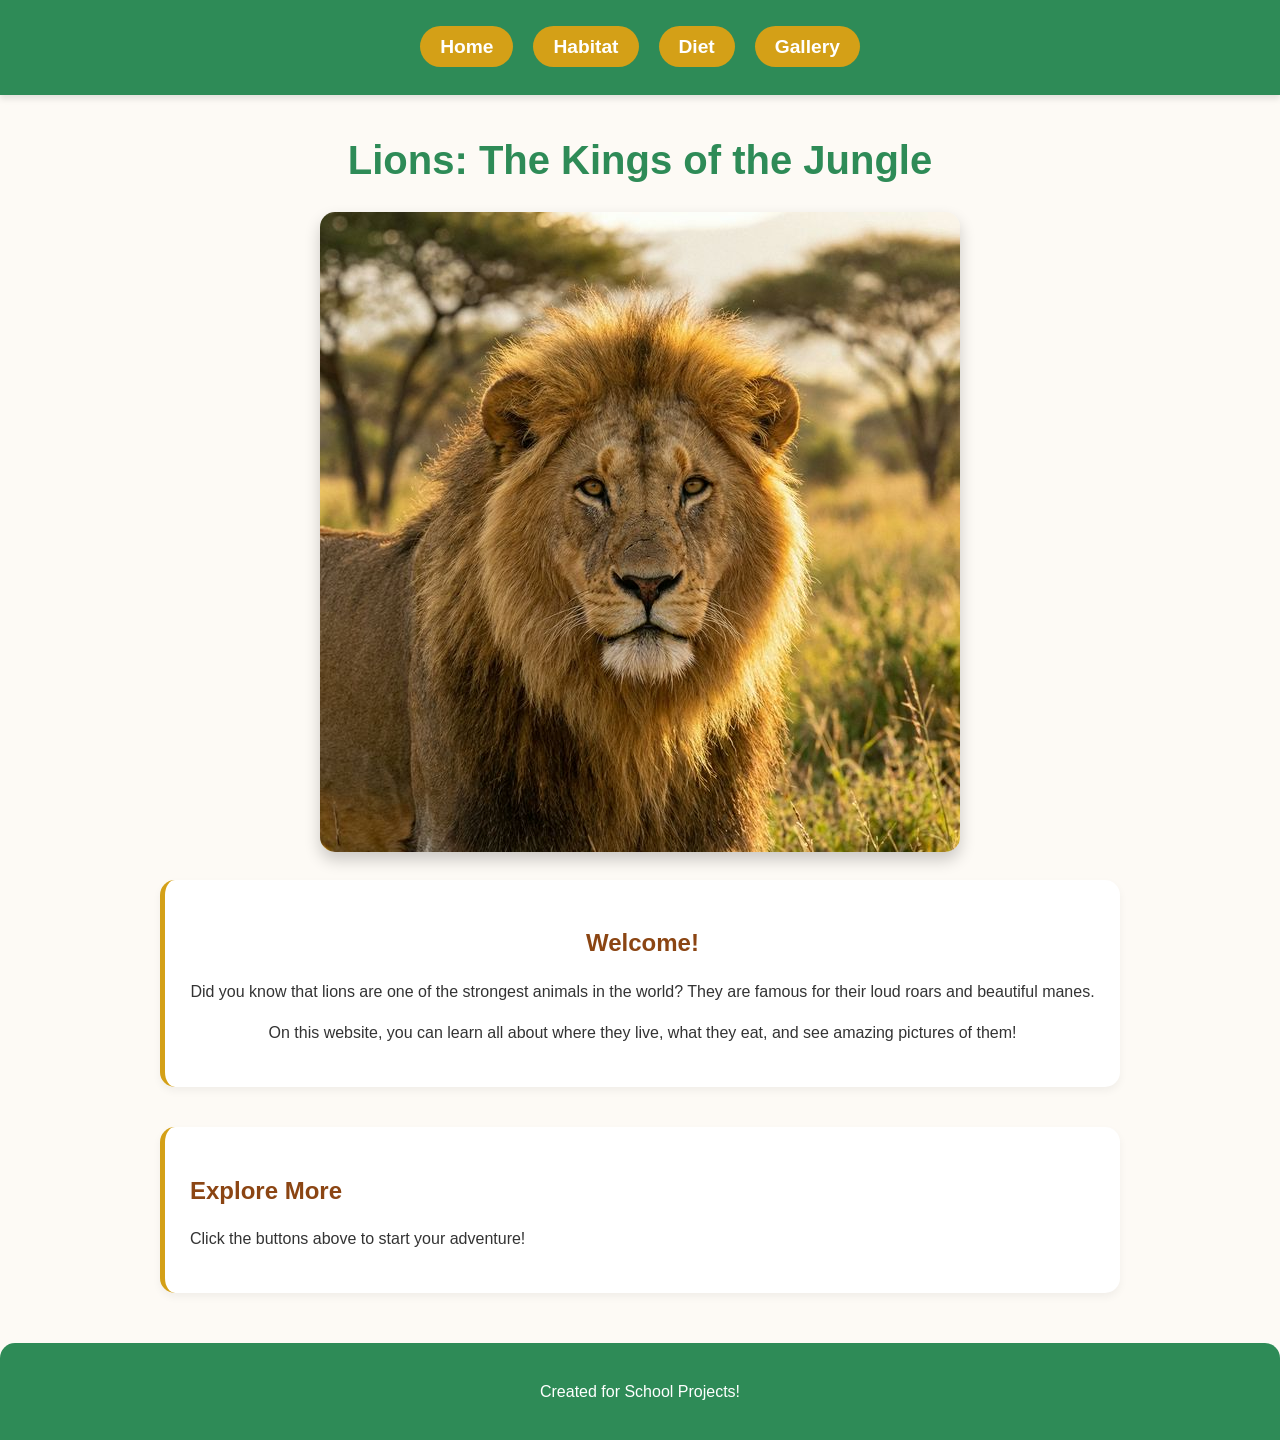
==== index.html @ 5380c9ce "Initial commit: Lion Website" ====
<!DOCTYPE html>
<html lang="en">

<head>
    <meta charset="UTF-8">
    <meta name="viewport" content="width=device-width, initial-scale=1.0">
    <title>Lions: Kings of the Jungle</title>
    <link rel="stylesheet" href="styles.css">
</head>

<body>

    <header>
        <nav>
            <ul>
                <li><a href="index.html">Home</a></li>
                <li><a href="habitat.html">Habitat</a></li>
                <li><a href="diet.html">Diet</a></li>
                <li><a href="gallery.html">Gallery</a></li>
            </ul>
        </nav>
    </header>

    <main>
        <section class="hero">
            <h1>Lions: The Kings of the Jungle</h1>
            <!-- Image to be generated: realistic_lion_hero -->
            <img src="images/lion_hero.png" alt="A majestic male lion with a big mane looking at the camera">
            <div class="content-section">
                <h2>Welcome!</h2>
                <p>Did you know that lions are one of the strongest animals in the world? They are famous for their loud
                    roars and beautiful manes.</p>
                <p>On this website, you can learn all about where they live, what they eat, and see amazing pictures of
                    them!</p>
            </div>
        </section>

        <div class="content-section">
            <h2>Explore More</h2>
            <p>Click the buttons above to start your adventure!</p>
        </div>
    </main>

    <footer>
        <p>Created for School Projects!</p>
    </footer>

    <script src="scripts.js"></script>
</body>

</html>
---- styles.css ----
:root {
    --primary-color: #d4a017; /* Lion Gold */
    --secondary-color: #2e8b57; /* Nature Green */
    --accent-color: #8b4513; /* Earth Brown */
    --text-color: #333;
    --background-color: #fdfaf5; /* Warm clear off-white */
    --font-heading: 'Verdana', sans-serif; /* Clean, readable */
    --font-body: 'Arial', sans-serif;
}

* {
    box-sizing: border-box;
}

body {
    font-family: var(--font-body);
    background-color: var(--background-color);
    color: var(--text-color);
    margin: 0;
    padding: 0;
    line-height: 1.6;
}

h1, h2, h3 {
    font-family: var(--font-heading);
    color: var(--accent-color);
    margin-bottom: 0.5em;
}

h1 {
    font-size: 2.5rem;
    text-align: center;
    color: var(--secondary-color);
}

header {
    background-color: var(--secondary-color);
    padding: 1rem;
    text-align: center;
    box-shadow: 0 4px 6px rgba(0,0,0,0.1);
}

nav ul {
    list-style: none;
    padding: 0;
    display: flex;
    justify-content: center;
    gap: 20px;
    flex-wrap: wrap;
}

nav a {
    text-decoration: none;
    color: white;
    font-weight: bold;
    font-size: 1.2rem;
    background-color: var(--primary-color);
    padding: 10px 20px;
    border-radius: 25px;
    transition: transform 0.2s, background-color 0.2s;
}

nav a:hover {
    transform: scale(1.1);
    background-color: #b8860b;
}

main {
    max-width: 1000px;
    margin: 20px auto;
    padding: 0 20px;
}

.hero {
    text-align: center;
    margin-bottom: 40px;
}

.hero img {
    max-width: 100%;
    height: auto;
    border-radius: 15px;
    box-shadow: 0 8px 16px rgba(0,0,0,0.2);
    margin-bottom: 20px;
}

.content-section {
    background: white;
    padding: 25px;
    border-radius: 15px;
    box-shadow: 0 4px 8px rgba(0,0,0,0.05);
    margin-bottom: 30px;
    border-left: 5px solid var(--primary-color);
}

.gallery-grid {
    display: grid;
    grid-template-columns: repeat(auto-fit, minmax(200px, 1fr));
    gap: 20px;
}

.gallery-item {
    cursor: pointer;
    transition: transform 0.3s;
    background: white;
    padding: 10px;
    border-radius: 10px;
    box-shadow: 0 2px 5px rgba(0,0,0,0.1);
}

.gallery-item:hover {
    transform: scale(1.05);
}

.gallery-item img {
    width: 100%;
    height: 200px;
    object-fit: cover;
    border-radius: 5px;
}

.gallery-caption {
    text-align: center;
    margin-top: 10px;
    font-weight: bold;
    color: var(--accent-color);
}

/* Lightbox Styles */
.lightbox {
    display: none;
    position: fixed;
    z-index: 1000;
    left: 0;
    top: 0;
    width: 100%;
    height: 100%;
    background-color: rgba(0,0,0,0.9);
    justify-content: center;
    align-items: center;
    flex-direction: column;
}

.lightbox-content {
    max-width: 90%;
    max-height: 80vh;
    border-radius: 5px;
    margin-bottom: 15px;
}

.lightbox-caption {
    color: white;
    font-size: 1.2rem;
    margin-bottom: 15px;
}

.close-btn {
    position: absolute;
    top: 20px;
    right: 40px;
    color: white;
    font-size: 40px;
    font-weight: bold;
    cursor: pointer;
}

.nav-btn {
    cursor: pointer;
    position: absolute;
    top: 50%;
    width: auto;
    padding: 16px;
    margin-top: -50px;
    color: white;
    font-weight: bold;
    font-size: 30px;
    transition: 0.6s ease;
    border-radius: 0 3px 3px 0;
    user-select: none;
    background-color: rgba(0,0,0,0.4);
}

.prev {
    left: 0;
    border-radius: 3px 0 0 3px;
}

.next {
    right: 0;
    border-radius: 3px 0 0 3px;
}

.nav-btn:hover {
    background-color: rgba(0,0,0,0.8);
}

footer {
    text-align: center;
    margin-top: 50px;
    padding: 20px;
    background-color: var(--secondary-color);
    color: white;
    border-radius: 15px 15px 0 0;
}

/* Responsive adjustments */
@media (max-width: 600px) {
    h1 { font-size: 1.8rem; }
    nav a { padding: 8px 15px; font-size: 1rem; }
}
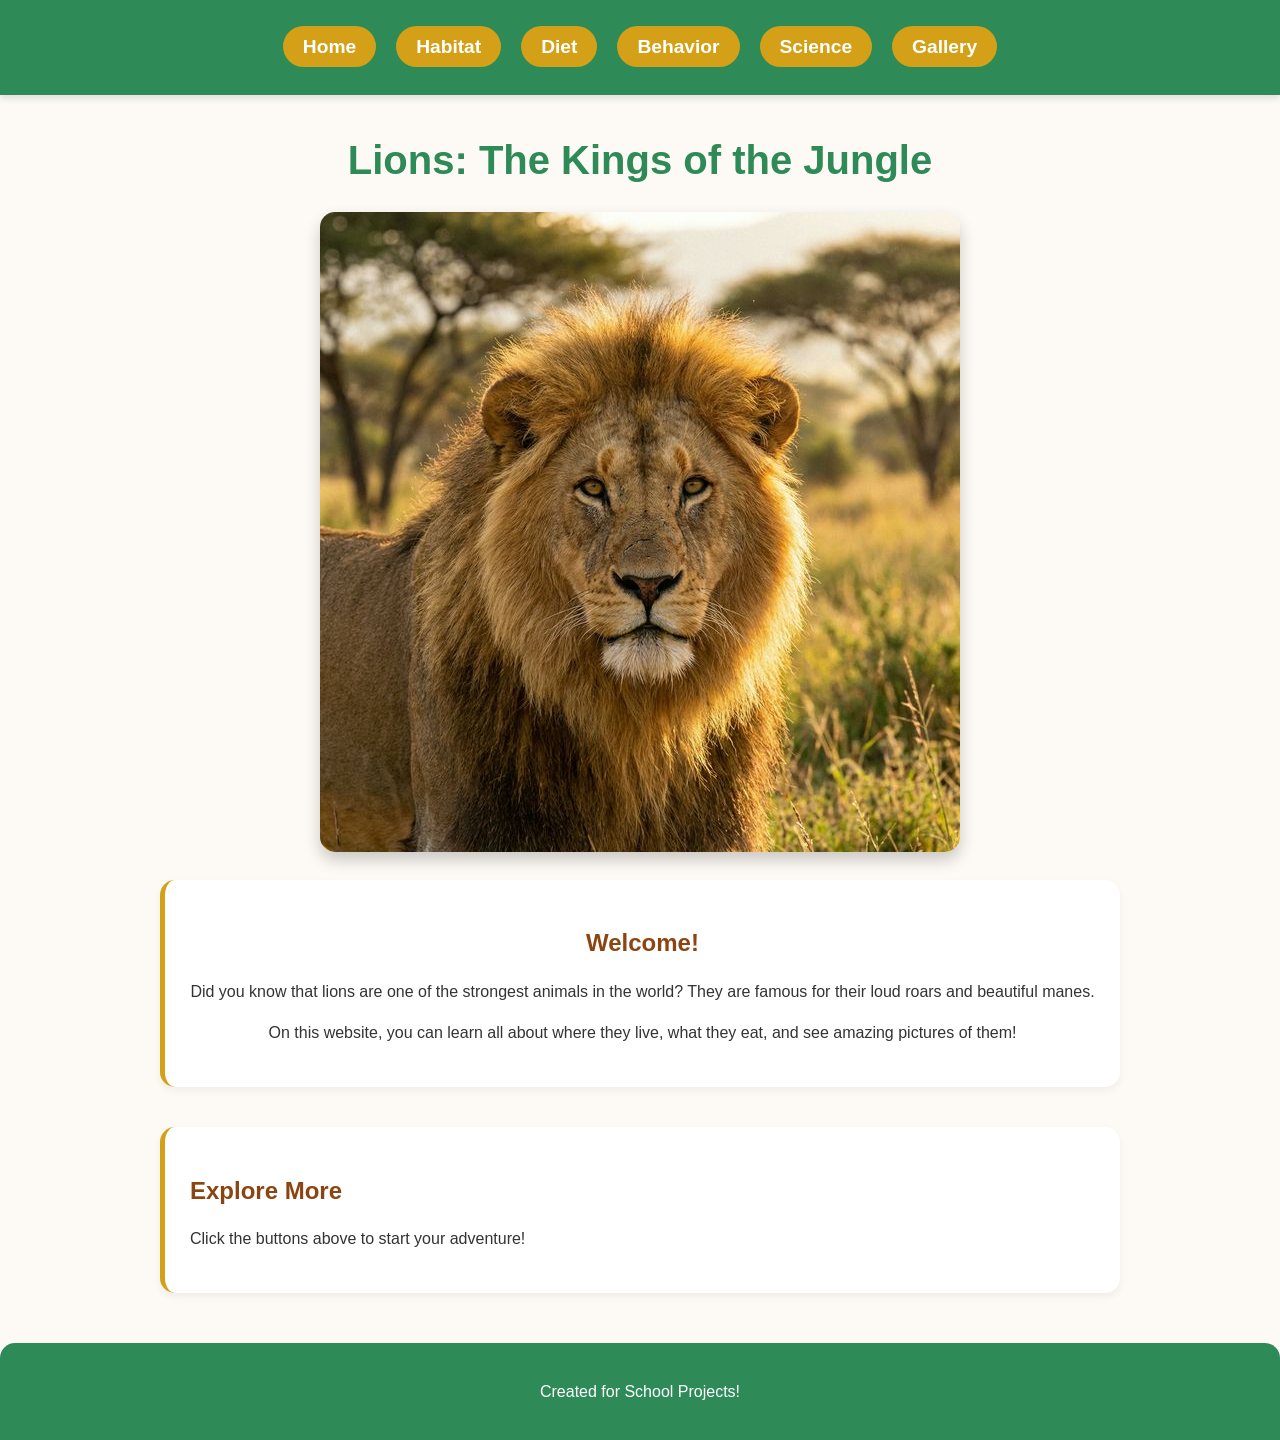
==== commit 4fcf4011: "sprint 3, start" ====
--- a/index.html
+++ b/index.html
@@ -16,6 +16,8 @@
                 <li><a href="index.html">Home</a></li>
                 <li><a href="habitat.html">Habitat</a></li>
                 <li><a href="diet.html">Diet</a></li>
+                <li><a href="behavior.html">Behavior</a></li>
+                <li><a href="classification.html">Science</a></li>
                 <li><a href="gallery.html">Gallery</a></li>
             </ul>
         </nav>
